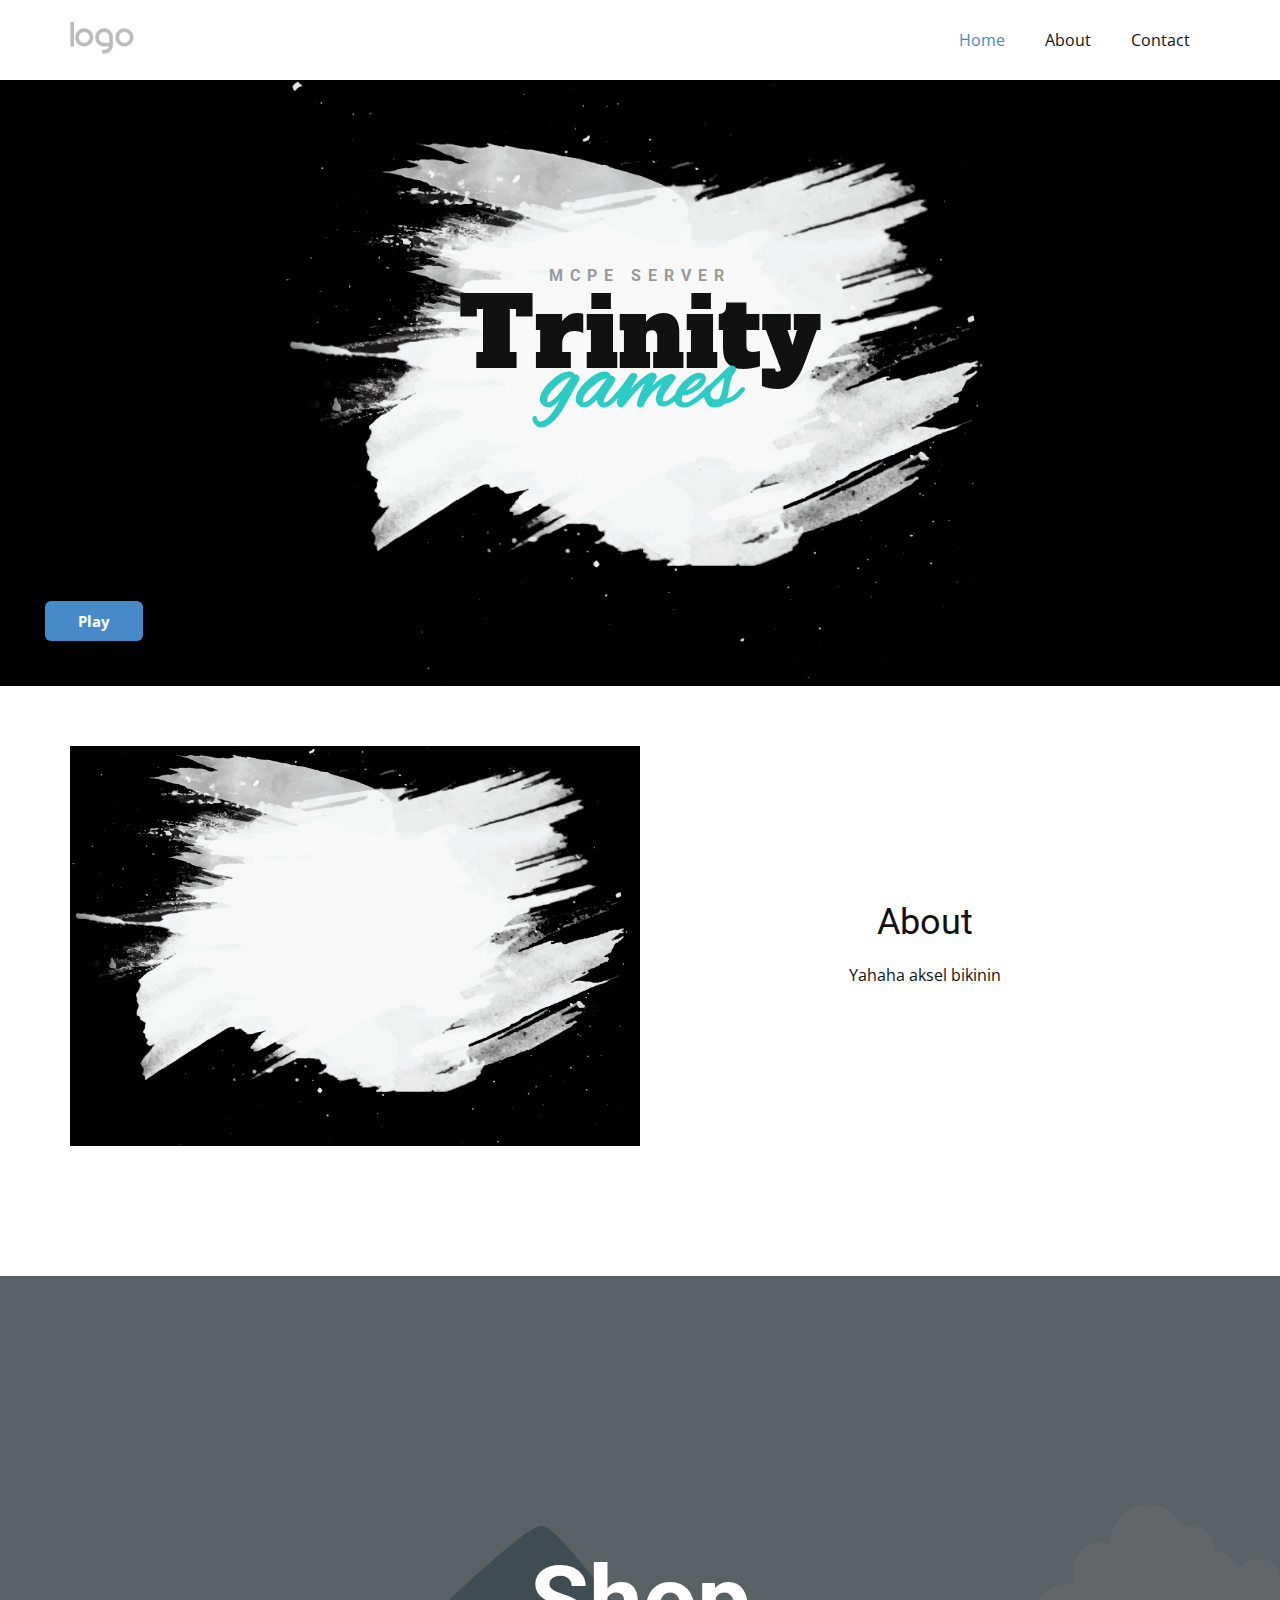
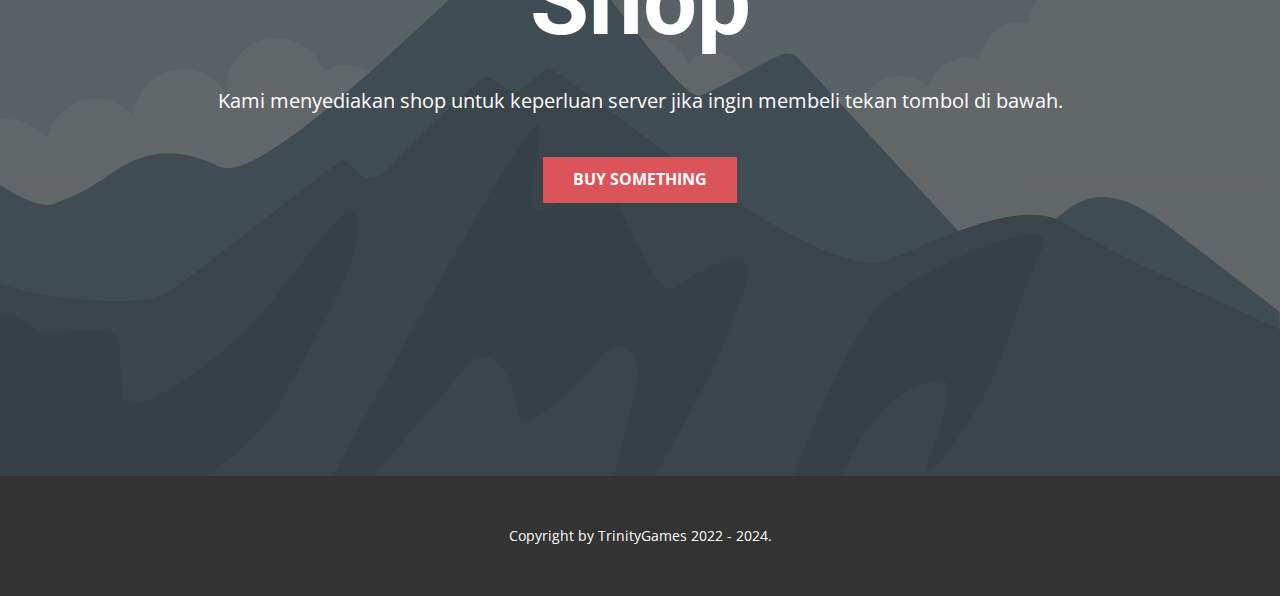
==== docs/index.html @ efd4a3ab "Add files via upload" ====
<!DOCTYPE html>
<html style="font-size: 16px;">
  <head>
    <meta name="viewport" content="width=device-width, initial-scale=1.0">
    <meta charset="utf-8">
    <meta name="keywords" content="Trinity, games, INTUITIVE">
    <meta name="description" content="">
    <meta name="page_type" content="np-template-header-footer-from-plugin">
    <title>TrinityGames - Home</title>
    <link rel="icon" type="image/x-icon" href="images/default-logo.png">
    <link rel="stylesheet" href="nicepage.css" media="screen">
<link rel="stylesheet" href="Home.css" media="screen">
    <script class="u-script" type="text/javascript" src="jquery.js" defer=""></script>
    <script class="u-script" type="text/javascript" src="nicepage.js" defer=""></script>
    <meta name="generatsor" content="Nicepage 4.7.1, nicepage.com">
    <link id="u-theme-google-font" rel="stylesheet" href="https://fonts.googleapis.com/css?family=Roboto:100,100i,300,300i,400,400i,500,500i,700,700i,900,900i|Open+Sans:300,300i,400,400i,500,500i,600,600i,700,700i,800,800i">
    <link id="u-page-google-font" rel="stylesheet" href="https://fonts.googleapis.com/css?family=Alfa+Slab+One:400|Alex+Brush:400">
    
    
    
    
    <script type="application/ld+json">{
		"@context": "http://schema.org",
		"@type": "Organization",
		"name": "",
		"logo": "images/default-logo.png"
}</script>
    <meta name="theme-color" content="#478ac9">
    <meta property="og:title" content="Home">
    <meta property="og:type" content="website">
  </head>
  <body data-home-page="index.html" data-home-page-title="Home" class="u-body u-xl-mode"><header class="u-clearfix u-header u-header" id="sec-a57f"><div class="u-clearfix u-sheet u-valign-middle u-sheet-1">
        <a href=" " class="u-image u-logo u-image-1" title="logo">
          <img src="images/default-logo.png" class="u-logo-image u-logo-image-1">
        </a>
        <nav class="u-menu u-menu-dropdown u-offcanvas u-menu-1">
          <div class="menu-collapse" style="font-size: 1rem; letter-spacing: 0px;">
            <a class="u-button-style u-custom-left-right-menu-spacing u-custom-padding-bottom u-custom-top-bottom-menu-spacing u-nav-link u-text-active-palette-1-base u-text-hover-palette-2-base" href="#">
              <svg class="u-svg-link" viewBox="0 0 24 24"><use xmlns:xlink="http://www.w3.org/1999/xlink" xlink:href="#menu-hamburger"></use></svg>
              <svg class="u-svg-content" version="1.1" id="menu-hamburger" viewBox="0 0 16 16" x="0px" y="0px" xmlns:xlink="http://www.w3.org/1999/xlink" xmlns="http://www.w3.org/2000/svg"><g><rect y="1" width="16" height="2"></rect><rect y="7" width="16" height="2"></rect><rect y="13" width="16" height="2"></rect>
</g></svg>
            </a>
          </div>
          <div class="u-custom-menu u-nav-container">
            <ul class="u-nav u-unstyled u-nav-1"><li class="u-nav-item"><a class="u-button-style u-nav-link u-text-active-palette-1-base u-text-hover-palette-2-base" href="index.html" style="padding: 10px 20px;">Home</a>
</li><li class="u-nav-item"><a class="u-button-style u-nav-link u-text-active-palette-1-base u-text-hover-palette-2-base" href="index.html#sec-2560" data-page-id="164820805" style="padding: 10px 20px;">About</a>
</li><li class="u-nav-item"><a class="u-button-style u-nav-link u-text-active-palette-1-base u-text-hover-palette-2-base" href="Contact.html" style="padding: 10px 20px;">Contact</a>
</li></ul>
          </div>
          <div class="u-custom-menu u-nav-container-collapse">
            <div class="u-black u-container-style u-inner-container-layout u-opacity u-opacity-95 u-sidenav">
              <div class="u-inner-container-layout u-sidenav-overflow">
                <div class="u-menu-close"></div>
                <ul class="u-align-center u-nav u-popupmenu-items u-unstyled u-nav-2"><li class="u-nav-item"><a class="u-button-style u-nav-link" href="index.html">Home</a>
</li><li class="u-nav-item"><a class="u-button-style u-nav-link" href="index.html#sec-2560" data-page-id="164820805">About</a>
</li><li class="u-nav-item"><a class="u-button-style u-nav-link" href="Contact.html">Contact</a>
</li></ul>
              </div>
            </div>
            <div class="u-black u-menu-overlay u-opacity u-opacity-70"></div>
          </div>
        </nav>
      </div></header>
    <section class="u-align-center u-black u-clearfix u-section-1" id="carousel_5936">
      <div class="u-clearfix u-sheet u-sheet-1">
        <div class="u-container-style u-group u-image u-image-contain u-image-1">
          <div class="u-container-layout u-container-layout-1">
            <p class="u-align-center u-custom-font u-heading-font u-text u-text-grey-40 u-text-1"> MCPE Server </p>
            <h1 class="u-align-center u-custom-font u-text u-text-2">Trinity</h1>
            <h2 class="u-align-center u-custom-font u-text u-text-palette-4-base u-text-3">games</h2>
          </div>
        </div>
        <a href="minecraft://?addExternalServer=TrinityGames|play.trinitymc.xyz:19132" class="u-btn u-btn-round u-button-style u-hover-palette-1-light-1 u-palette-1-base u-radius-6 u-btn-1" target="_blank">Play</a>
      </div>
    </section>
    <section class="u-clearfix u-section-2" id="sec-2560">
      <div class="u-clearfix u-sheet u-sheet-1">
        <div class="u-clearfix u-expanded-width u-layout-wrap u-layout-wrap-1">
          <div class="u-layout">
            <div class="u-layout-row">
              <div class="u-container-style u-image u-layout-cell u-size-30 u-image-1" data-image-width="400" data-image-height="265">
                <div class="u-container-layout u-container-layout-1"></div>
              </div>
              <div class="u-align-center u-container-style u-layout-cell u-size-30 u-layout-cell-2">
                <div class="u-container-layout u-valign-middle u-container-layout-2">
                  <h2 class="u-text u-text-default u-text-1">About</h2>
                  <p class="u-text u-text-2">Yahaha aksel bikinin </p>
                </div>
              </div>
            </div>
          </div>
        </div>
      </div>
    </section>
    <section class="u-align-center u-clearfix u-image u-shading u-section-3" src=" " data-image-width="256" data-image-height="256" id="sec-f84b">
      <div class="u-clearfix u-sheet u-valign-middle u-sheet-1">
        <h1 class="u-text u-text-default u-title u-text-1">Shop</h1>
        <p class="u-large-text u-text u-text-default u-text-variant u-text-2">Kami menyediakan shop untuk keperluan server jika ingin membeli tekan tombol di bawah.</p>
        <a href="blog/blog.html" class="u-btn u-button-style u-palette-2-base u-btn-1">Buy Something</a>
      </div>
    </section>
    
    
    <footer class="u-align-center u-clearfix u-footer u-grey-80 u-footer" id="sec-0097"><div class="u-clearfix u-sheet u-sheet-1">
        <p class="u-small-text u-text u-text-variant u-text-1">Copyright by TrinityGames 2022 - 2024.</p>
      </div></footer>
  </body>
</html>
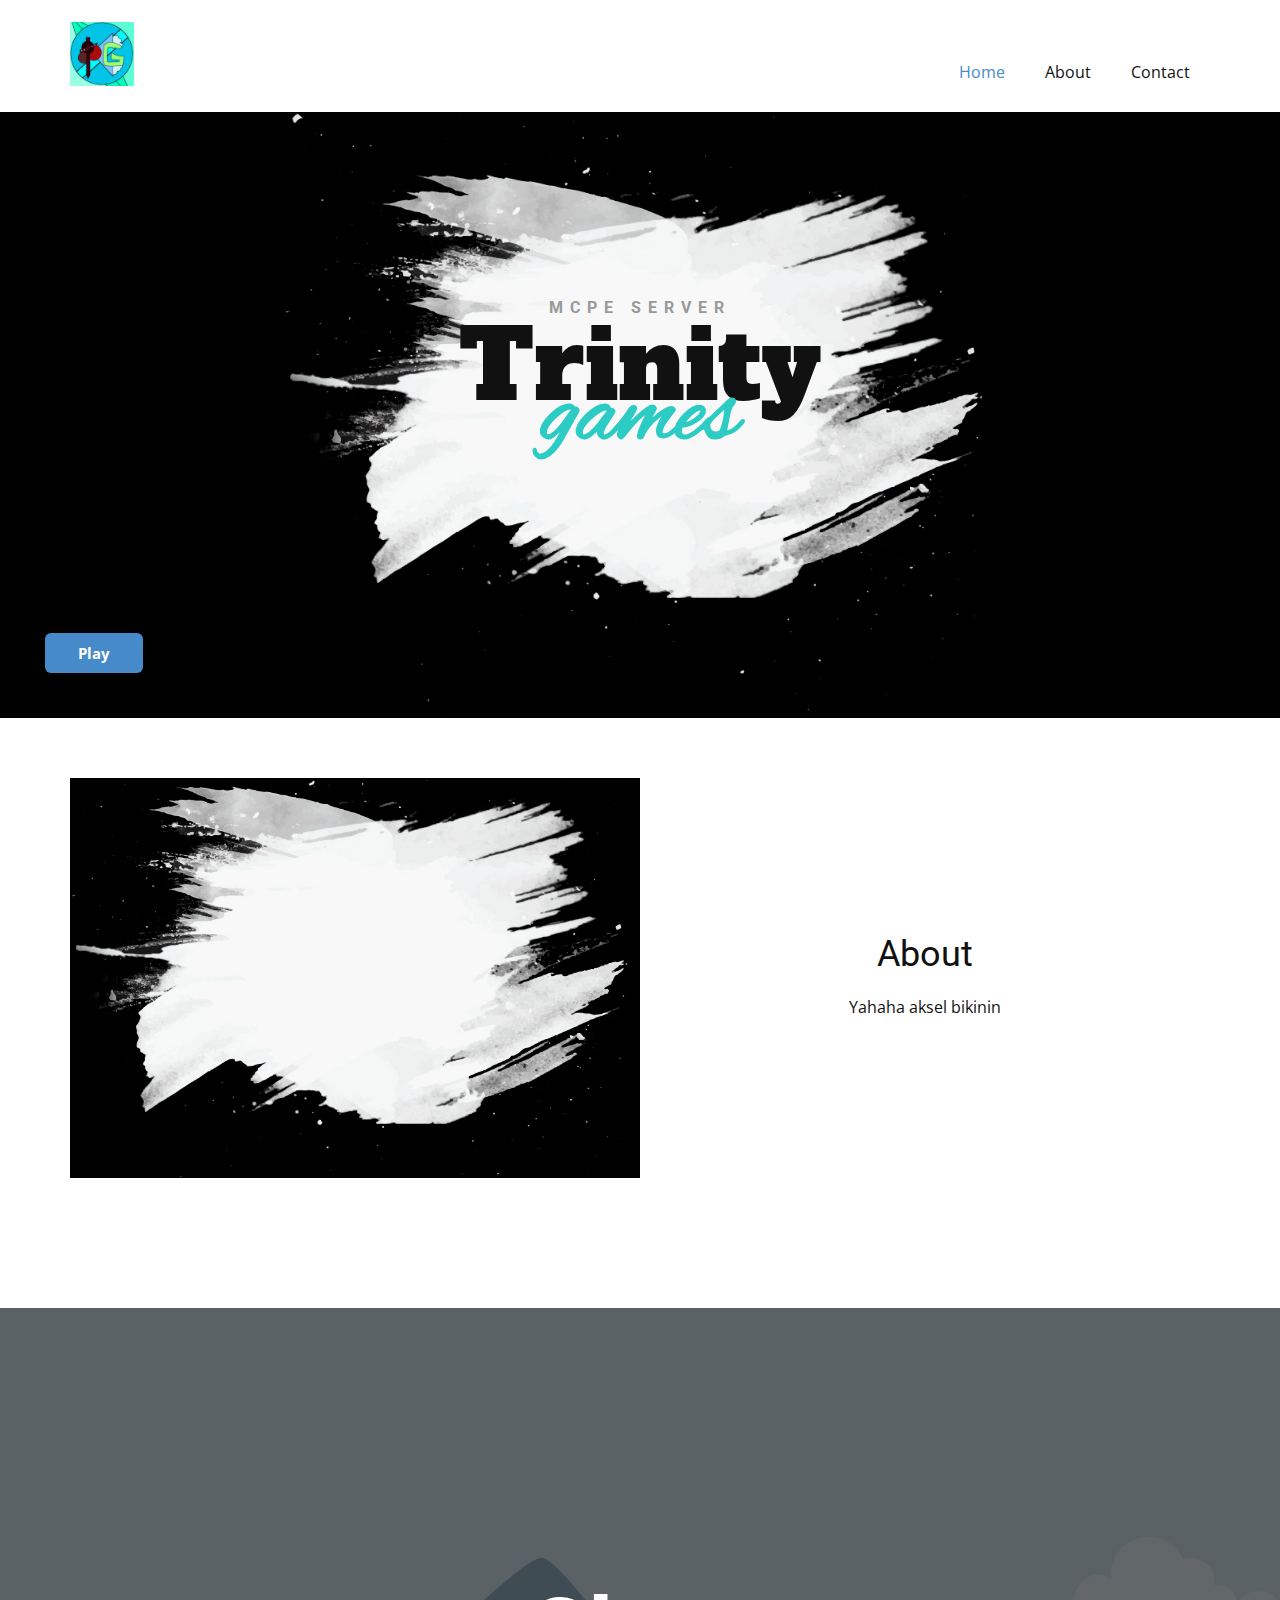
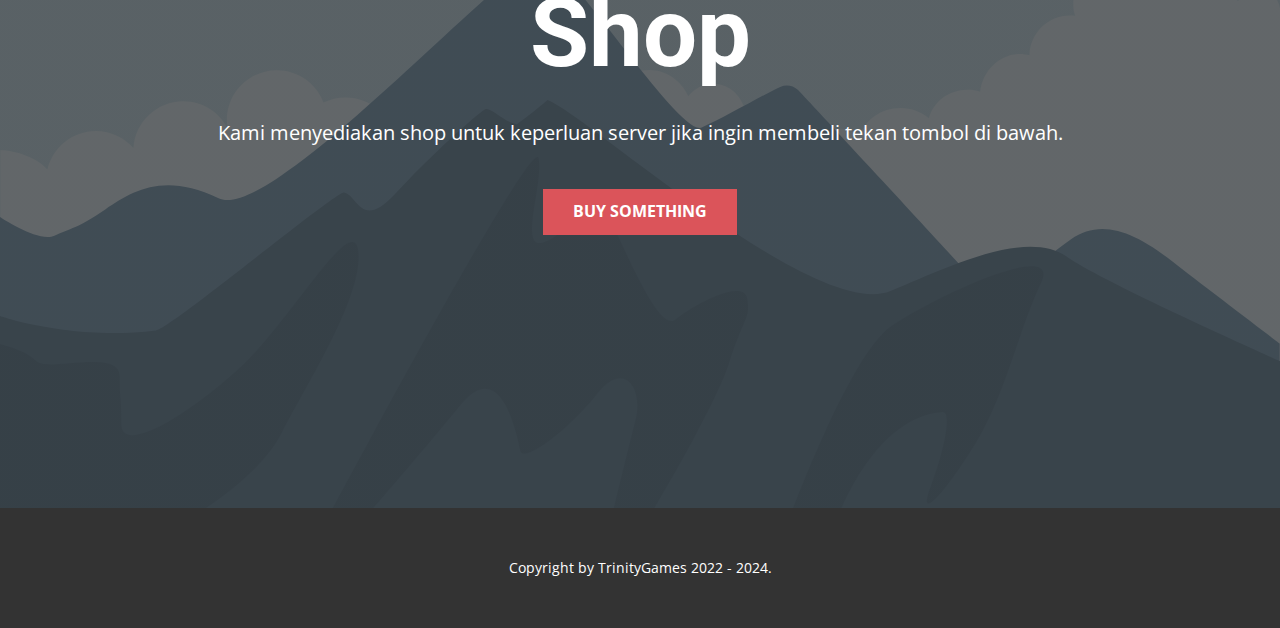
==== commit 6e61db34: "Update index.html" ====
--- a/docs/index.html
+++ b/docs/index.html
@@ -61,6 +61,7 @@
           </div>
         </nav>
       </div></header>
+	  <script src="scrolltop.js"></script>
     <section class="u-align-center u-black u-clearfix u-section-1" id="carousel_5936">
       <div class="u-clearfix u-sheet u-sheet-1">
         <div class="u-container-style u-group u-image u-image-contain u-image-1">
@@ -105,4 +106,4 @@
         <p class="u-small-text u-text u-text-variant u-text-1">Copyright by TrinityGames 2022 - 2024.</p>
       </div></footer>
   </body>
-</html>+</html>
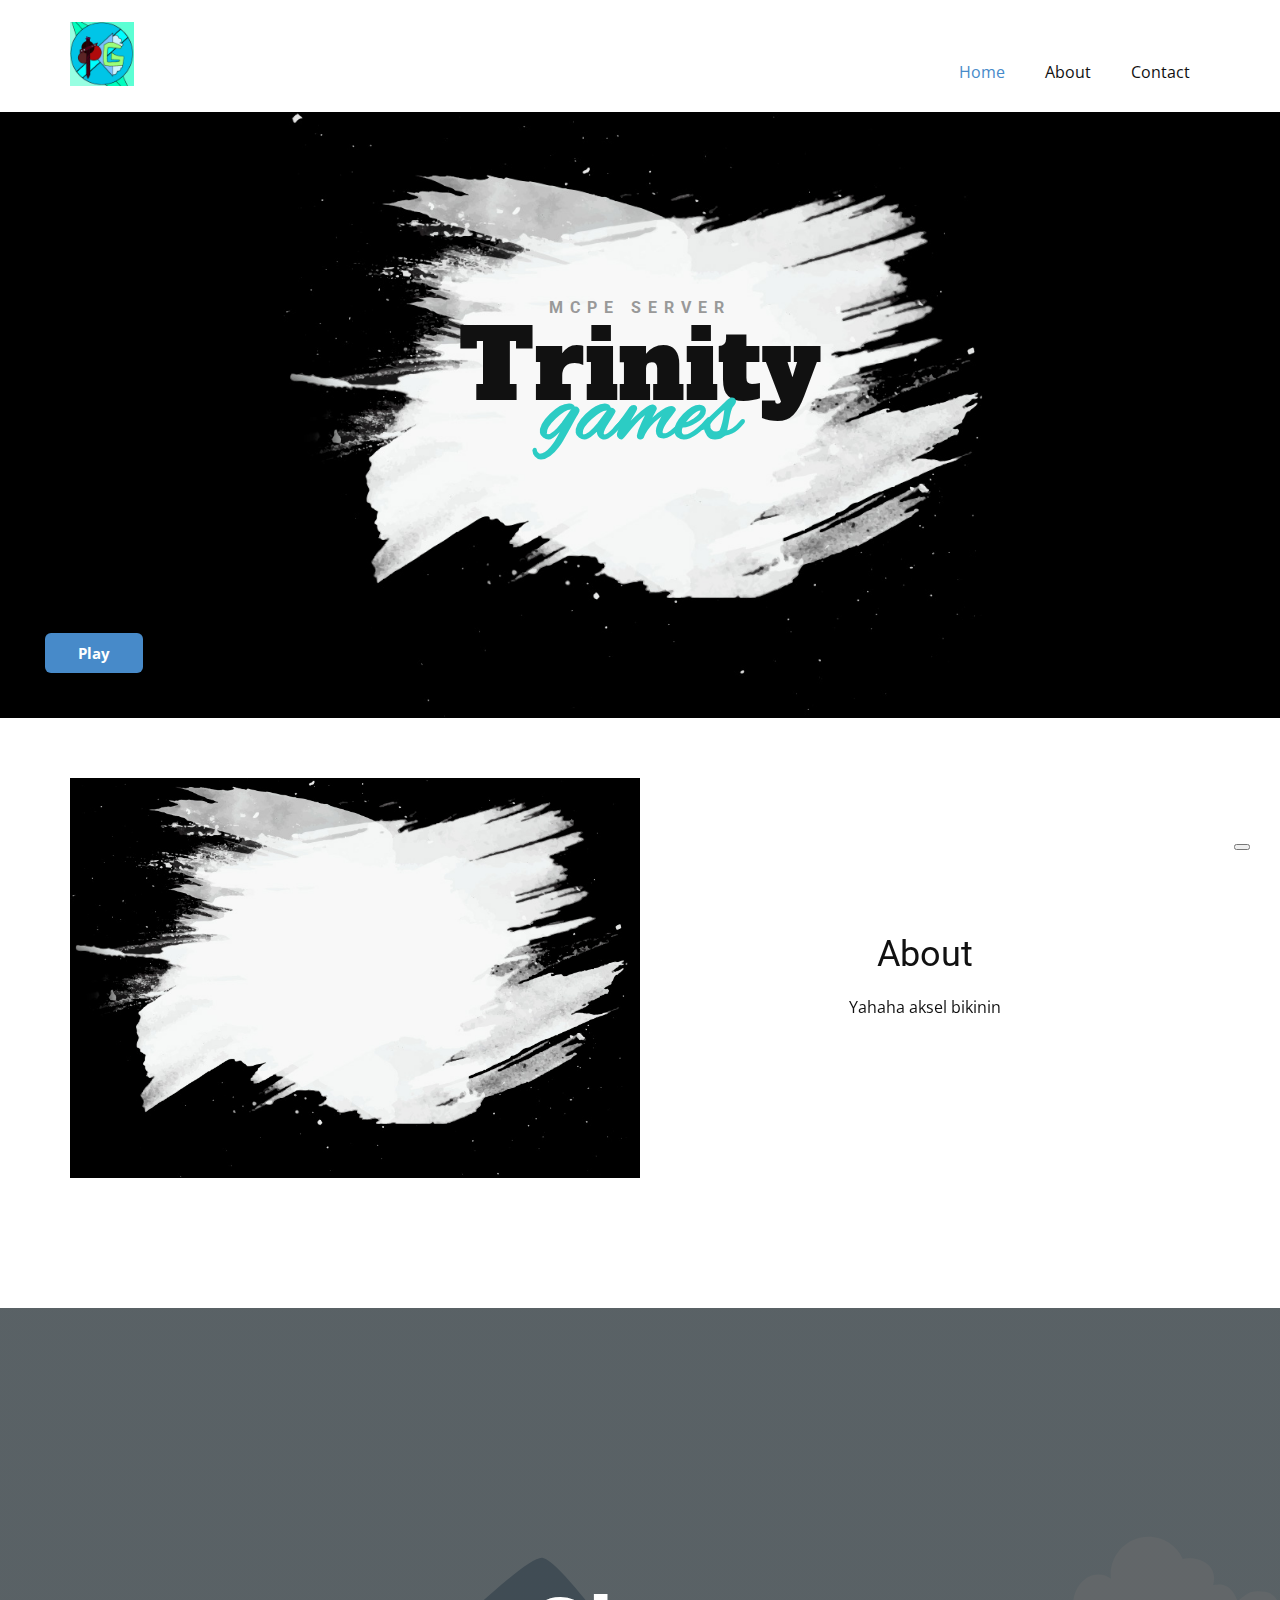
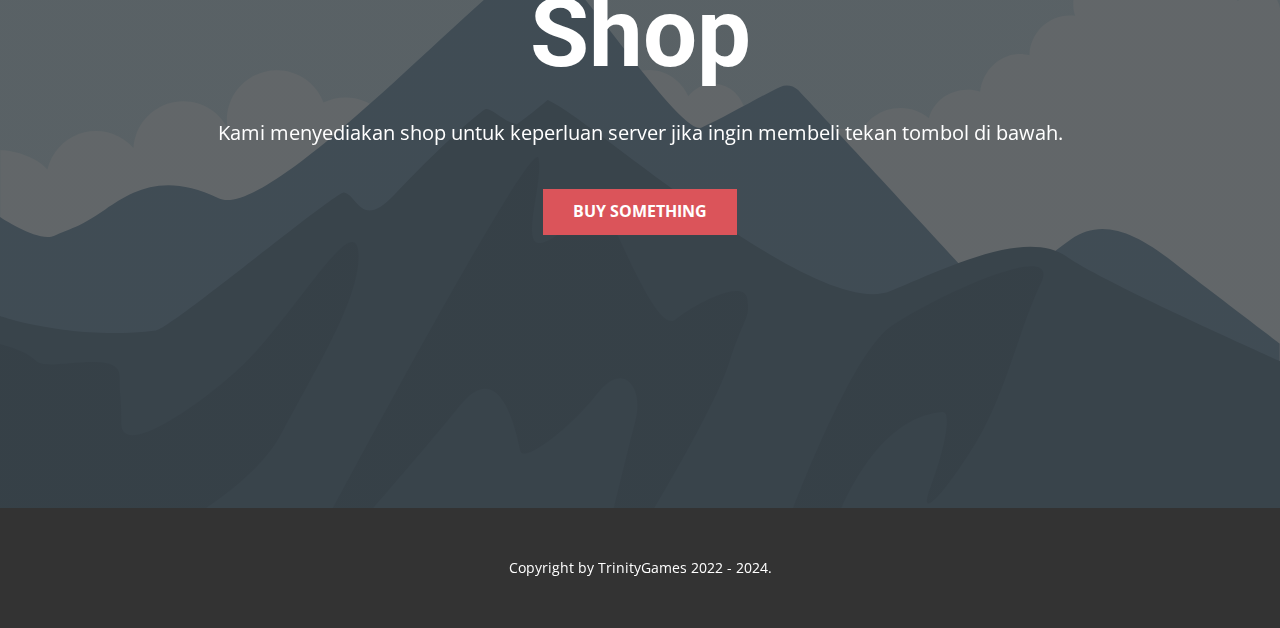
==== commit ebe0c7a2: "Update index.html" ====
--- a/docs/index.html
+++ b/docs/index.html
@@ -62,6 +62,7 @@
         </nav>
       </div></header>
 	  <script src="scrolltop.js"></script>
+	  <div id="topcontrol" title="Back To Top" style="position: fixed; bottom: 45px; right: 30px; opacity: 1; cursor: pointer;"><button class="btn icon icon-shape btn-primary text-white rounded-circle shadow"><i class="fas fa-angle-up" aria-hidden="true"></i></button></div>
     <section class="u-align-center u-black u-clearfix u-section-1" id="carousel_5936">
       <div class="u-clearfix u-sheet u-sheet-1">
         <div class="u-container-style u-group u-image u-image-contain u-image-1">
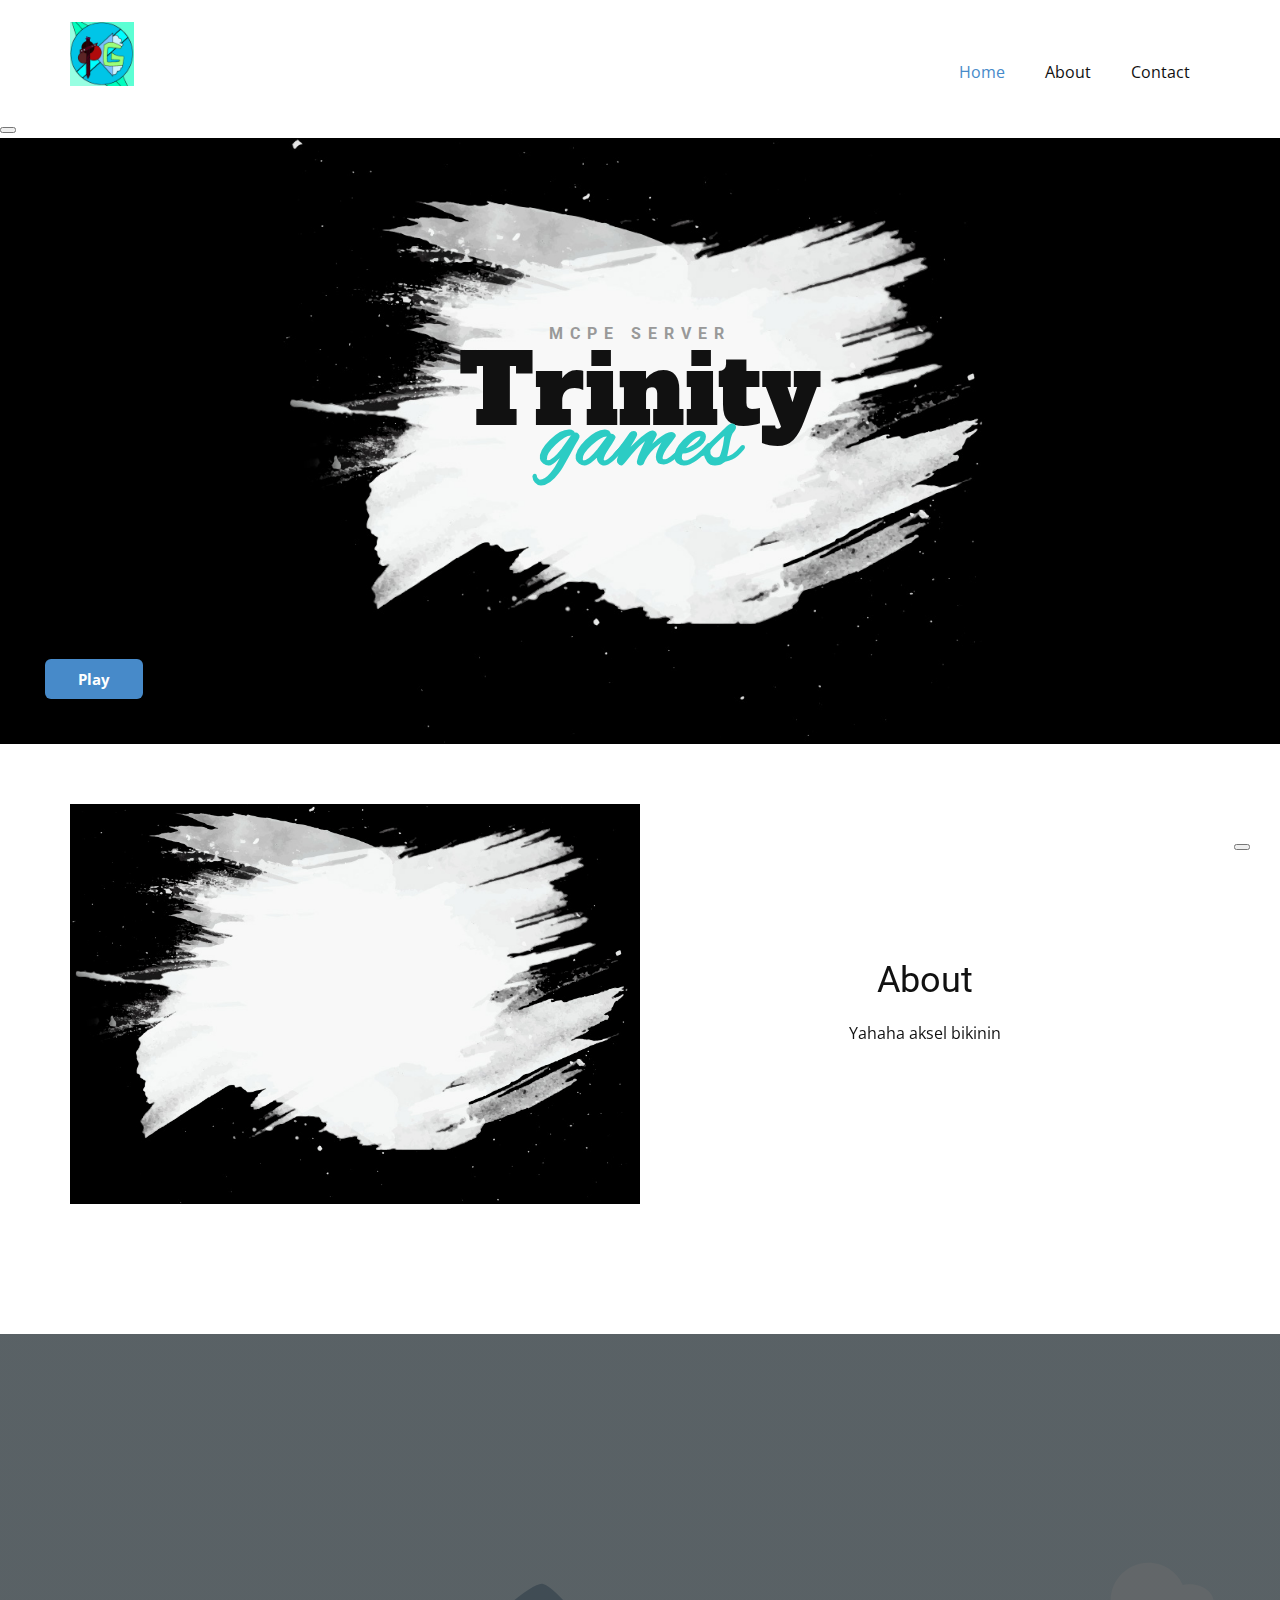
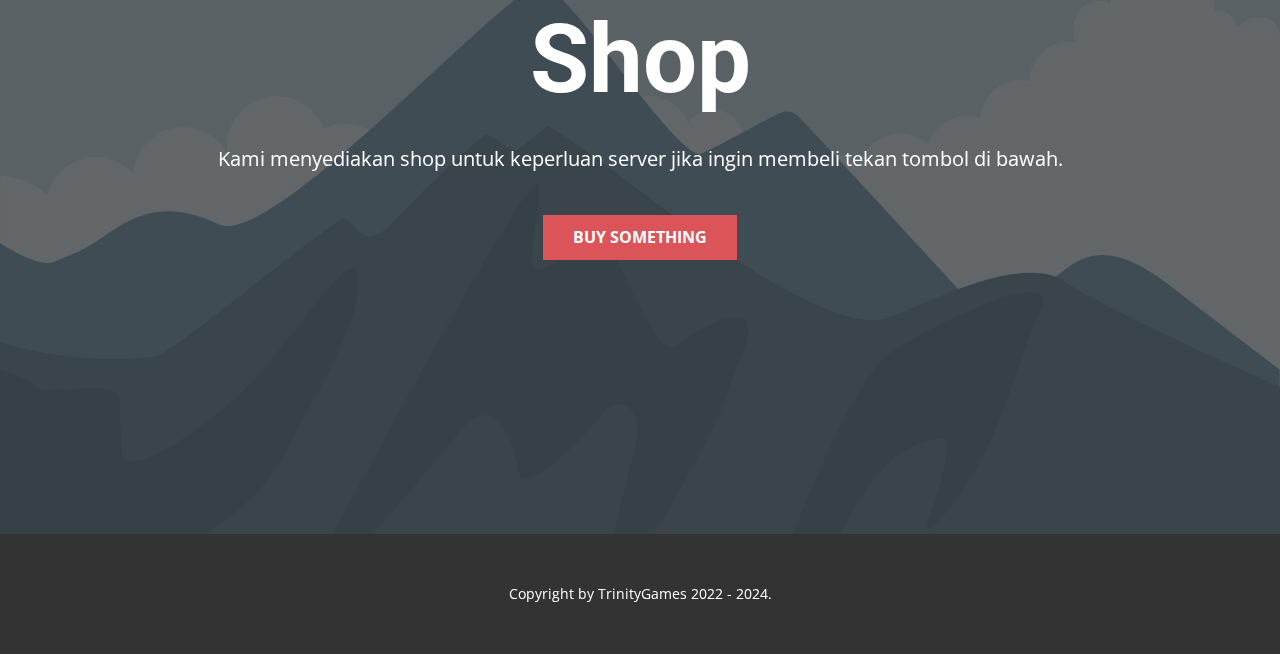
==== commit 71e6c6ed: "Update index.html" ====
--- a/docs/index.html
+++ b/docs/index.html
@@ -63,6 +63,8 @@
       </div></header>
 	  <script src="scrolltop.js"></script>
 	  <div id="topcontrol" title="Back To Top" style="position: fixed; bottom: 45px; right: 30px; opacity: 1; cursor: pointer;"><button class="btn icon icon-shape btn-primary text-white rounded-circle shadow"><i class="fas fa-angle-up" aria-hidden="true"></i></button></div>
+	  <button class="btn icon icon-shape btn-primary text-white rounded-circle shadow"><i class="fas fa-angle-up" aria-hidden="true"></i></button>
+	  
     <section class="u-align-center u-black u-clearfix u-section-1" id="carousel_5936">
       <div class="u-clearfix u-sheet u-sheet-1">
         <div class="u-container-style u-group u-image u-image-contain u-image-1">
